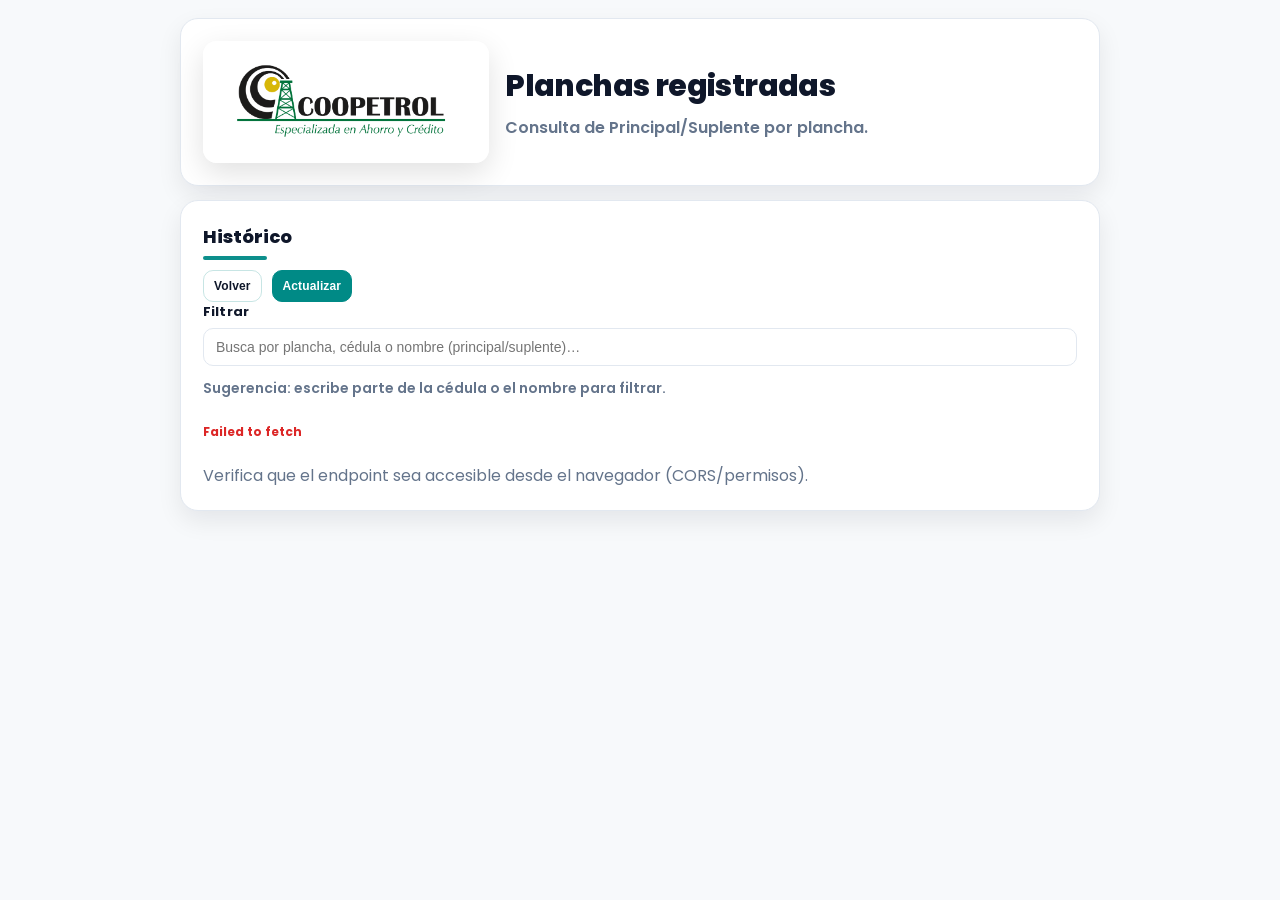
==== Consulta_Planchas/index.html @ 145d2323 "Cargue módulo de consulta" ====
<!doctype html>
<html lang="es">
<head>
  <meta charset="utf-8" />
  <meta name="viewport" content="width=device-width, initial-scale=1" />
  <title>Planchas registradas</title>

  <link rel="preconnect" href="https://fonts.googleapis.com">
  <link rel="preconnect" href="https://fonts.gstatic.com" crossorigin>
  <link href="https://fonts.googleapis.com/css2?family=Poppins:wght@400;600;700;800&display=swap" rel="stylesheet">

  <link rel="stylesheet" href="../styles.css">
</head>

<body>
  <div class="page">

    <header class="hero">
      <div class="hero__inner">
        <div class="hero__brand">
          <img class="hero__logo" src="../logo-coopetrol.png" alt="Coopetrol">
        </div>

        <div class="hero__text">
          <h1>Planchas registradas</h1>
          <p>Consulta de Principal/Suplente por plancha.</p>
       
        </div>
      </div>
    </header>

    <main class="card">
      <div class="toolbar" style="margin-top:0;">
        <div>
          <h2 style="margin-top:0;">Histórico</h2>
          <p id="planchasStatus" class="hint" style="margin-top:-2px;">Cargando…</p>
        </div>

        <div class="controls__right">
          <button type="button" class="btn btn--ghost btn-small" id="backBtn">Volver</button>
          <button type="button" class="btn btn--primary btn-small" id="refreshBtn">Actualizar</button>
        </div>
      </div>

      <div class="grid" style="grid-template-columns: 1fr;">
        <div class="field field--full">
          <label for="filterInput">Filtrar</label>
          <input id="filterInput" type="text" placeholder="Busca por plancha, cédula o nombre (principal/suplente)…" autocomplete="off" />
          <div class="hint" style="margin-top:6px;">Sugerencia: escribe parte de la cédula o el nombre para filtrar.</div>
        </div>
      </div>

      <div id="planchasContainer" class="planchas-container" aria-live="polite"></div>

      <div id="emptyState" class="muted" style="display:none; margin-top: 10px; font-weight:700;">
        No hay resultados con ese filtro.
      </div>
    </main>
  </div>

  <!-- Overlay de carga (reutiliza tu CSS) -->
  <div id="loadingOverlay" class="loading-overlay" aria-hidden="true">
    <div class="loading-card" role="status" aria-live="polite">
      <div class="spinner" aria-hidden="true"></div>
      <div class="loading-text">
        <strong>Cargando información...</strong>
        <div class="muted">Por favor espera un momento</div>
      </div>
    </div>
  </div>

  <script src="./planchas.js"></script>
</body>
</html>
---- styles.css ----
:root{
  /* Colores base (planos, sin degradé, sin saturar) */
  --teal: #008a86;
  --primary: var(--teal);
  --teal-soft: rgba(0,138,134,.08);

  --amber: #f59e0b;
  --amber-soft: rgba(245,158,11,.10);

  --purple: #5d3fd3;      /* acento morado (onda) */
  --bg: #f7f9fb;

  --card: #ffffff;
  --text: #0f172a;
  --muted: #64748b;
  --border: #e2e8f0;

  --danger: #dc2626;

  --radius: 18px;
  --shadow: 0 10px 24px rgba(2,6,23,.08);
}

*{ box-sizing:border-box; }
html,body{ height:100%; }

body{
  margin:0;
  font-family: "Poppins", system-ui, -apple-system, Segoe UI, Roboto, Arial, sans-serif;
  color: var(--text);
  background: var(--bg);
}

/* Contenedor general */
.page{
  max-width: 1040px;
  margin: 0 auto;
  padding: 18px 16px 48px;
}

/* =========================
   HERO: estilo banner limpio
========================= */
.hero{
  max-width: 920px;
  margin: 0 auto 14px;
  background: #ffffff;
  border: 1px solid var(--border);
  border-radius: var(--radius);
  box-shadow: var(--shadow);
  padding: 22px;
}

.hero__inner{
  display:flex;
  gap:16px;
  align-items:center;
}

.hero__logo{
  width: 260px;
  max-width: 55vw;
  height:auto;
  display:block;
}

.hero__text h1{
  margin:0;
  font-size: clamp(20px, 3.1vw, 30px);
  letter-spacing:-0.02em;
  font-weight: 800;
}

.hero__text p{
  margin:6px 0 0;
  color: var(--muted);
  font-weight: 600;
}

/* Onda morada sutil (sin degradé) */
.hero__wave{
  margin-top: 10px;
  width: 160px;
  height: 6px;
  background: var(--purple);
  border-radius: 999px;
  mask: radial-gradient(10px 7px at 8px 50%, #000 98%, transparent 101%) 0 0/26px 100% repeat-x;
  opacity: .85;
}

/* =========================
   CARD principal (form)
========================= */
.card{
  max-width: 920px;
  margin: 0 auto;
  background: var(--card);
  border: 1px solid var(--border);
  border-radius: var(--radius);
  box-shadow: var(--shadow);
  padding: 22px;
}

/* Progress sin degradé */
.progress{
  width:100%;
  height:10px;
  background: #eef2f7;
  border-radius: 999px;
  overflow:hidden;
}
.progress__bar{
  height:100%;
  width: 0%;
  background: var(--teal);
  transition: width .25s ease;
  border-radius: 999px;
}

.progress__meta{
  display:flex;
  justify-content:space-between;
  gap:12px;
  margin: 10px 2px 0;
  color:var(--muted);
  font-size: 13px;
}

h2{
  margin: 16px 0 10px;
  font-size: 18px;
  font-weight: 800;
  position: relative;
}
h2::after{
  content:"";
  display:block;
  width: 64px;
  height: 4px;
  margin-top: 6px;
  border-radius: 999px;
  background: var(--teal);
  opacity:.95;
}

.hint{
  margin: 0 0 12px;
  color: var(--muted);
  font-size: 14px;
  font-weight: 550;
}

.step{ display:none; }
.step.active{ display:block; }

/* Layout */
.grid{
  display:grid;
  grid-template-columns: repeat(2, minmax(0,1fr));
  gap: 12px;
}

.field{
  display:flex;
  flex-direction:column;
  gap:6px;
}
.field--full{ grid-column: 1 / -1; }

.field label{
  font-weight: 700;
  font-size: 13px;
  letter-spacing: .01em;
}

/* Inputs - más parecido al form HTML (compacto y limpio) */
input[type="text"],
input[type="date"],
input[type="number"],
textarea,
input[type="file"]{
  width:100%;
  padding: 10px 12px;
  border: 1px solid var(--border);
  border-radius: 10px;
  outline: none;
  font-size: 14px;
  background: #fff;
  transition: border-color .15s ease, box-shadow .15s ease;
}

input:focus,
textarea:focus{
  border-color: rgba(0,138,134,.55);
  box-shadow: 0 0 0 4px rgba(0,138,134,.10);
}

textarea{ resize: vertical; min-height: 120px; }

/* Opciones (chips suaves, menos “pill”) */
.options{
  display:flex;
  flex-wrap:wrap;
  gap:10px 14px;
  padding: 6px 0 2px;
}

.opt{
  display:flex;
  align-items:center;
  gap:8px;
  font-weight: 600;
  color: #0f172a;
  padding: 8px 10px;
  border: 1px solid rgba(0,138,134,.18);
  border-radius: 10px;
  background: #fff;
}

.opt input{ accent-color: var(--teal); }

/* Panel condicional */
.panel{
  border: 1px dashed rgba(0,138,134,.35);
  background: var(--teal-soft);
  padding: 14px;
  border-radius: 12px;
  margin-top: 10px;
}

/* Checklist declaraciones */
.checklist{
  display:flex;
  flex-direction:column;
  gap:10px;
  padding: 14px;
  border: 1px dashed rgba(245,158,11,.55);
  border-radius: 12px;
  background: var(--amber-soft);
}

.checklist input{ accent-color: var(--amber); }

/* Botones: alineación como form (atrás izquierda, sig/enviar derecha) */
.controls{
  display:flex;
  gap:10px;
  justify-content: space-between;
  align-items: center;
  margin-top: 18px;
}

.controls > div{
  display:flex;
  gap:10px;
}

.btn{
  border: 1px solid rgba(0,138,134,.22);
  background:#fff;
  color: var(--text);
  padding: 10px 14px;
  border-radius: 10px;
  cursor:pointer;
  font-weight: 800;
  letter-spacing: .01em;
  transition: box-shadow .15s ease, transform .05s ease;
}
.btn:hover{ box-shadow: 0 10px 22px rgba(2,6,23,.08); }
.btn:active{ transform: translateY(1px); }

.btn--ghost{ background: transparent; }

.btn--primary{
  background: var(--teal);
  color:#fff;
  border: 1px solid var(--teal);
}

.btn:disabled{
  opacity:.6;
  cursor:not-allowed;
}

/* Mensajes/errores */
.status{
  margin-top: 12px;
  min-height: 20px;
  font-weight: 800;
}

.muted{ color: var(--muted); }

.error{
  color: var(--danger);
  font-size: 12px;
  min-height: 14px;
  font-weight: 700;
}

.hidden{ display:none !important; }

.footer{
  margin-top: 18px;
  text-align:center;
}

/* Responsive */
@media (max-width: 820px){
  .grid{ grid-template-columns: 1fr; }
  .hero__inner{ flex-direction:column; align-items:flex-start; }
}


/* ===== Repeater (múltiples registros) ===== */
.repeater__header{
  display:flex;
  align-items:center;
  justify-content:space-between;
  gap:12px;
  margin-bottom: 10px;
}

.repeater__list{
  display:flex;
  flex-direction:column;
  gap:12px;
}

.repeater__item{
  background:#fff;
  border: 1px solid rgba(0,138,134,.18);
  border-radius: 12px;
  padding: 12px;
}

.repeater__itemHeader{
  display:flex;
  align-items:center;
  justify-content:space-between;
  margin-bottom: 10px;
}

.badge{
  display:inline-flex;
  align-items:center;
  padding: 4px 10px;
  border-radius: 999px;
  font-weight: 700;
  font-size: 12px;
  background: rgba(0,138,134,.08);
  border: 1px solid rgba(0,138,134,.16);
}

.btn-small{
  padding: 8px 10px;
  font-size: 12px;
  border-radius: 10px;
}

.controls__right{
  display:flex;
  gap:10px;
}

.repeat-list{
  display:flex;
  flex-direction:column;
  gap: 12px;
  margin-bottom: 12px;
}

.repeat-item{
  background:#fff;
  border: 1px solid var(--border);
  border-radius: 12px;
  padding: 12px;
}

.repeat-head{
  display:flex;
  justify-content:space-between;
  align-items:center;
  gap:10px;
  margin-bottom: 10px;
}

.repeat-title{
  font-weight: 800;
}

.btn-add{
  margin-top: 6px;
}

.btn-remove{
  padding: 8px 10px;
}

.hero__inner{
  display: flex;
  align-items: center;
  justify-content: flex-start;
  gap: 16px;
}

.hero__brand{
  display: flex;
  align-items: center;
  justify-content: center;
  padding: 10px 12px;
  border-radius: 14px;
  background: rgba(255,255,255,.85);
  border: 1px solid rgba(255,255,255,.35);
  box-shadow: 0 10px 30px rgba(0,0,0,.12);
  backdrop-filter: blur(6px);
}

.hero__logo{
  height: 100px;
  width: auto;
  display: block;
}

/* Responsive */
@media (max-width: 720px){
  .hero__inner{
    flex-direction: column;
    align-items: flex-start;
  }
  .hero__logo{
    height: 40px;
  }
}


.loading-overlay{
  position: fixed;
  inset: 0;
  background: rgba(12, 28, 38, .35);
  backdrop-filter: blur(6px);
  display: none;             /* oculto por defecto */
  align-items: center;
  justify-content: center;
  padding: 24px;
  z-index: 9999;
}

.loading-overlay.is-open{
  display: flex;
}

.loading-card{
  width: min(520px, 100%);
  display: flex;
  align-items: center;
  gap: 16px;
  padding: 18px 20px;
  border-radius: 16px;
  background: #fff;
  border: 1px solid var(--border);
  box-shadow: 0 20px 60px rgba(0,0,0,.18);
}

.spinner{
  width: 42px;
  height: 42px;
  border-radius: 50%;
  border: 4px solid rgba(0,0,0,.12);
  border-top-color: var(--primary);
  animation: spin 0.9s linear infinite;
  flex: 0 0 auto;
}

@keyframes spin{
  to { transform: rotate(360deg); }
}


.modal{
  position: fixed;
  inset: 0;
  display: none;
  z-index: 10000;

  /* ✅ centrado */
  align-items: center;
  justify-content: center;
  padding: 24px;
}

.modal.is-open{ 
  display: flex;   /* ✅ antes era block */
}


.modal__backdrop{
  position: absolute;
  inset: 0;
  background: rgba(12, 28, 38, .35);
  backdrop-filter: blur(6px);
}

.modal__card{
  position: relative;
  width: min(560px, calc(100% - 40px));
  margin: 0;                 /* ✅ antes 10vh auto 0 */
  background: #fff;
  border: 1px solid var(--border);
  border-radius: 18px;
  box-shadow: 0 20px 60px rgba(0,0,0,.18);
  padding: 18px 18px 16px;
  animation: modalIn .18s ease-out;
  max-height: calc(100vh - 48px);
  overflow: hidden;
}


@keyframes modalIn{
  from{ transform: translateY(10px); opacity: .6; }
  to{ transform: translateY(0); opacity: 1; }
}

.modal__header{
  display: flex;
  gap: 14px;
  align-items: flex-start;
}

.modal__icon{
  width: 44px;
  height: 44px;
  border-radius: 12px;
  display: grid;
  place-items: center;
  font-weight: 900;
  font-size: 20px;
  background: rgba(0,138,134,.12);
  color: var(--primary);
  flex: 0 0 auto;
}

.modal__title{
  margin: 0;
  font-size: 18px;
  font-weight: 800;
}

.modal__message{
  margin: 6px 0 0;
  color: var(--muted);
  font-weight: 600;
}

.modal__actions{
  display: flex;
  justify-content: flex-end;
  margin-top: 14px;
}

/* =========================
   Botón flotante (Planchas)
========================= */
.fab{
  position: fixed;
  right: 18px;
  bottom: 18px;
  z-index: 9000;
  border: 1px solid var(--border);
  background: var(--teal);
  color: #fff;
  border-radius: 999px;
  padding: 12px 14px;
  font-weight: 800;
  box-shadow: 0 18px 50px rgba(2,6,23,.18);
  cursor: pointer;
}

.fab:hover{ filter: brightness(0.98); }
.fab:active{ transform: translateY(1px); }

@media (max-width: 520px){
  .fab{
    right: 12px;
    bottom: 12px;
    padding: 10px 12px;
    font-size: 13px;
  }
}

/* =========================
   Modal: Planchas registradas
========================= */
.modal__card--wide{
  width: min(980px, calc(100% - 40px));
}

.modal__topbar{
  display: flex;
  align-items: flex-start;
  justify-content: space-between;
  gap: 14px;
}

.modal__topbarActions{
  display: flex;
  gap: 10px;
  align-items: center;
  flex-wrap: wrap;
}

.planchas-container{
  margin-top: 12px;
  display: grid;
  gap: 14px;
}

.plancha-card{
  border: 1px solid var(--border);
  border-radius: 16px;
  background: #fff;
  padding: 14px;
}

.plancha-title{
  margin: 0 0 10px;
  font-size: 15px;
  font-weight: 900;
}

.plancha-table{
  width: 100%;
  border-collapse: collapse;
  border: 1px solid var(--border);
  border-radius: 12px;
  overflow: hidden;
  background: #fff;
}

.plancha-table thead th{
  text-align: left;
  font-size: 13px;
  color: var(--muted);
  font-weight: 800;
  padding: 12px;
  border-bottom: 1px solid var(--border);
  background: rgba(0,138,134,.06);
}

.plancha-table tbody td{
  padding: 10px 12px;
  border-bottom: 1px solid var(--border);
  vertical-align: top;
}

.plancha-table tbody tr:last-child td{ border-bottom: none; }

/* =========================
   Scroll interno: Planchas (sin romper el centrado del modal)
========================= */
#planchasContainer{
  max-height: calc(100vh - 220px); /* deja espacio para topbar + paddings */
  overflow: auto;
  padding-right: 6px; /* evita que el scroll tape contenido */
}
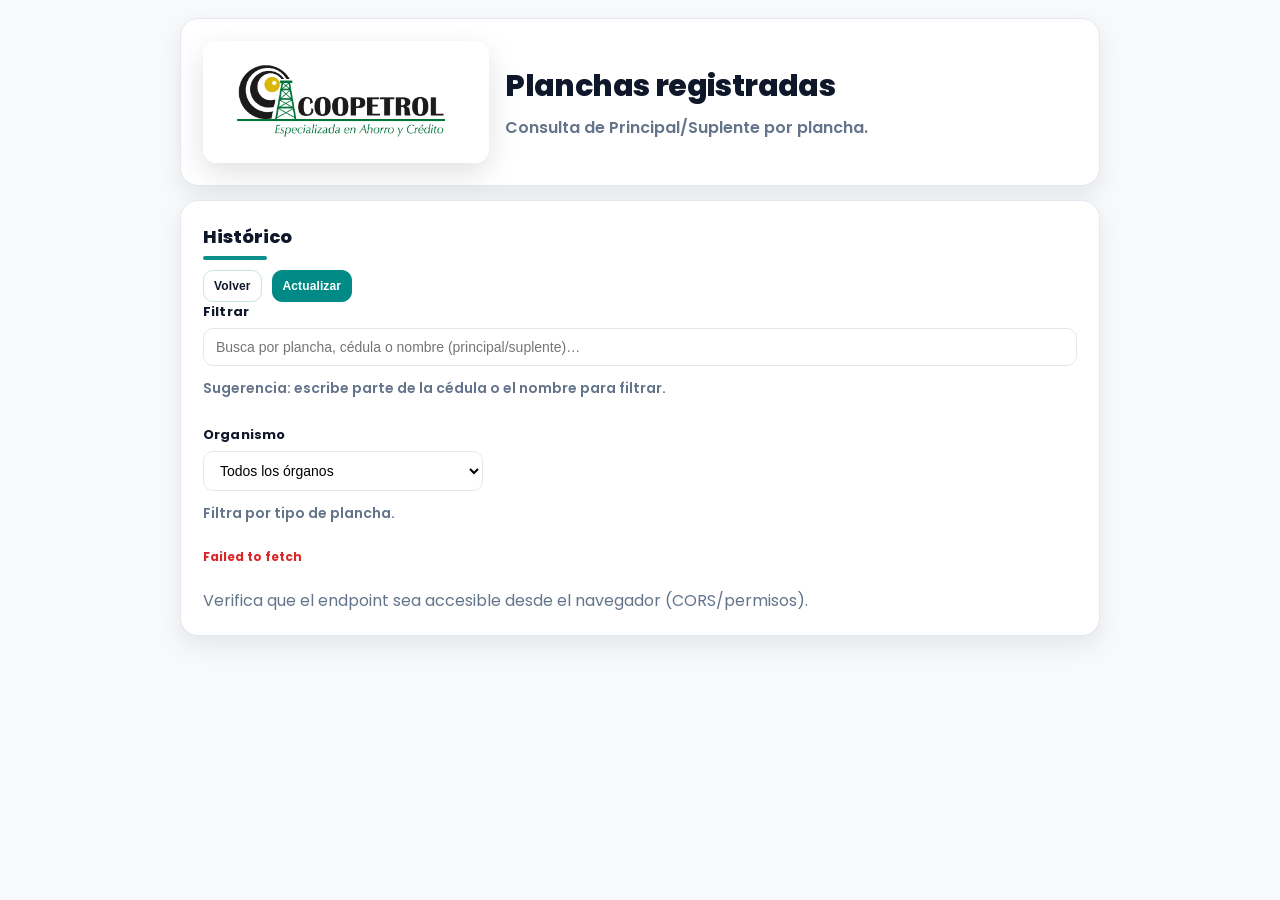
==== commit 5223463b: "Update layout and add filtering options in HTML" ====
--- a/Consulta_Planchas/index.html
+++ b/Consulta_Planchas/index.html
@@ -42,11 +42,21 @@
         </div>
       </div>
 
-      <div class="grid" style="grid-template-columns: 1fr;">
+      <div class="grid" style="grid-template-columns: 1fr 240px; gap: 14px; align-items: end;">
         <div class="field field--full">
           <label for="filterInput">Filtrar</label>
           <input id="filterInput" type="text" placeholder="Busca por plancha, cédula o nombre (principal/suplente)…" autocomplete="off" />
           <div class="hint" style="margin-top:6px;">Sugerencia: escribe parte de la cédula o el nombre para filtrar.</div>
+        </div>
+
+        <div class="field field--full">
+          <label for="organoFilter">Organismo</label>
+          <select id="organoFilter" class="select-organo" autocomplete="off">
+            <option value="">Todos los órganos</option>
+            <option value="Consejo">Consejo</option>
+            <option value="Junta">Junta</option>
+          </select>
+          <div class="hint" style="margin-top:6px;">Filtra por tipo de plancha.</div>
         </div>
       </div>
 
--- a/styles.css
+++ b/styles.css
@@ -1,7 +1,6 @@
 :root{
   /* Colores base (planos, sin degradé, sin saturar) */
   --teal: #008a86;
-  --primary: var(--teal);
   --teal-soft: rgba(0,138,134,.08);
 
   --amber: #f59e0b;
@@ -511,8 +510,6 @@
   box-shadow: 0 20px 60px rgba(0,0,0,.18);
   padding: 18px 18px 16px;
   animation: modalIn .18s ease-out;
-  max-height: calc(100vh - 48px);
-  overflow: hidden;
 }
 
 
@@ -558,33 +555,109 @@
   margin-top: 14px;
 }
 
-/* =========================
-   Botón flotante (Planchas)
-========================= */
-.fab{
-  position: fixed;
-  right: 18px;
-  bottom: 18px;
-  z-index: 9000;
-  border: 1px solid var(--border);
-  background: var(--teal);
-  color: #fff;
-  border-radius: 999px;
-  padding: 12px 14px;
-  font-weight: 800;
-  box-shadow: 0 18px 50px rgba(2,6,23,.18);
-  cursor: pointer;
-}
-
-.fab:hover{ filter: brightness(0.98); }
-.fab:active{ transform: translateY(1px); }
-
-@media (max-width: 520px){
-  .fab{
-    right: 12px;
-    bottom: 12px;
-    padding: 10px 12px;
-    font-size: 13px;
+
+/* Selector de órgano en toolbar */
+select,
+input[type="text"],
+input[type="date"],
+input[type="number"],
+textarea,
+input[type="file"]{
+  width:100%;
+  padding: 10px 12px;
+  border: 1px solid var(--border);
+  border-radius: 10px;
+  outline: none;
+  font-size: 14px;
+  background: #fff;
+  transition: border-color .15s ease, box-shadow .15s ease;
+}
+
+select:focus,
+input:focus,
+textarea:focus{
+  border-color: rgba(0,138,134,.55);
+  box-shadow: 0 0 0 4px rgba(0,138,134,.10);
+}
+
+.toolbar__left,
+.toolbar__right{
+  display:flex;
+  align-items:flex-end;
+  gap:12px;
+  flex-wrap:wrap;
+}
+
+.field--compact{
+  gap:6px;
+}
+
+.field--compact label{
+  font-weight:700;
+  font-size:13px;
+  letter-spacing:.01em;
+}
+
+.field--organo{
+  min-width: 280px;
+  max-width: 360px;
+}
+
+@media (max-width: 720px){
+  .toolbar__left,
+  .toolbar__right{
+    width:100%;
+  }
+
+  .field--organo{
+    min-width: 100%;
+    max-width: 100%;
+  }
+}
+
+
+.toolbar--organo{
+  align-items: center;
+  margin-top: 8px;
+}
+
+.toolbar__left--organo{
+  display: flex;
+  align-items: center;
+  gap: 12px;
+}
+
+.toolbar__label{
+  font-size: 14px;
+  font-weight: 700;
+  color: var(--muted);
+  white-space: nowrap;
+}
+
+.select-organo{
+  min-width: 280px;
+  max-width: 280px;
+}
+
+.select-organo:invalid{
+  color: var(--muted);
+}
+
+@media (max-width: 720px){
+  .toolbar--organo{
+    align-items: flex-start;
+  }
+
+  .toolbar__left--organo{
+    width: 100%;
+    flex-direction: column;
+    align-items: flex-start;
+  }
+
+  .select-organo{
+    width: 100%;
+    min-width: 100%;
+    max-width: 100%;
   }
 }
 
@@ -663,3 +736,5 @@
   overflow: auto;
   padding-right: 6px; /* evita que el scroll tape contenido */
 }
+
+
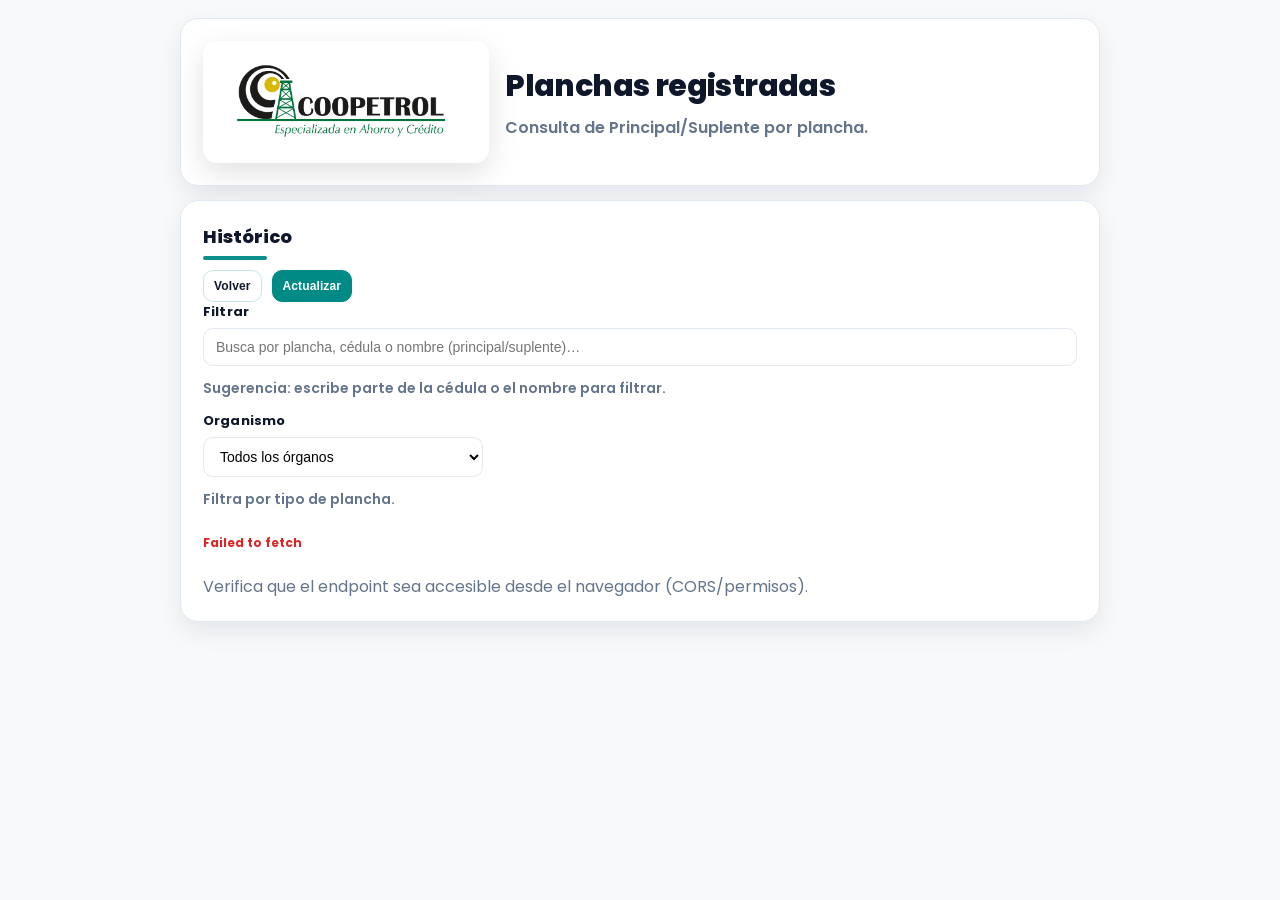
==== commit eb8c7374: "Simplify grid layout in index.html" ====
--- a/Consulta_Planchas/index.html
+++ b/Consulta_Planchas/index.html
@@ -42,12 +42,13 @@
         </div>
       </div>
 
-      <div class="grid" style="grid-template-columns: 1fr 240px; gap: 14px; align-items: end;">
+      <div class="grid" style="grid-template-columns: 1fr;">
         <div class="field field--full">
           <label for="filterInput">Filtrar</label>
           <input id="filterInput" type="text" placeholder="Busca por plancha, cédula o nombre (principal/suplente)…" autocomplete="off" />
           <div class="hint" style="margin-top:6px;">Sugerencia: escribe parte de la cédula o el nombre para filtrar.</div>
         </div>
+      </div>
 
         <div class="field field--full">
           <label for="organoFilter">Organismo</label>
@@ -58,8 +59,8 @@
           </select>
           <div class="hint" style="margin-top:6px;">Filtra por tipo de plancha.</div>
         </div>
-      </div>
 
+      
       <div id="planchasContainer" class="planchas-container" aria-live="polite"></div>
 
       <div id="emptyState" class="muted" style="display:none; margin-top: 10px; font-weight:700;">
